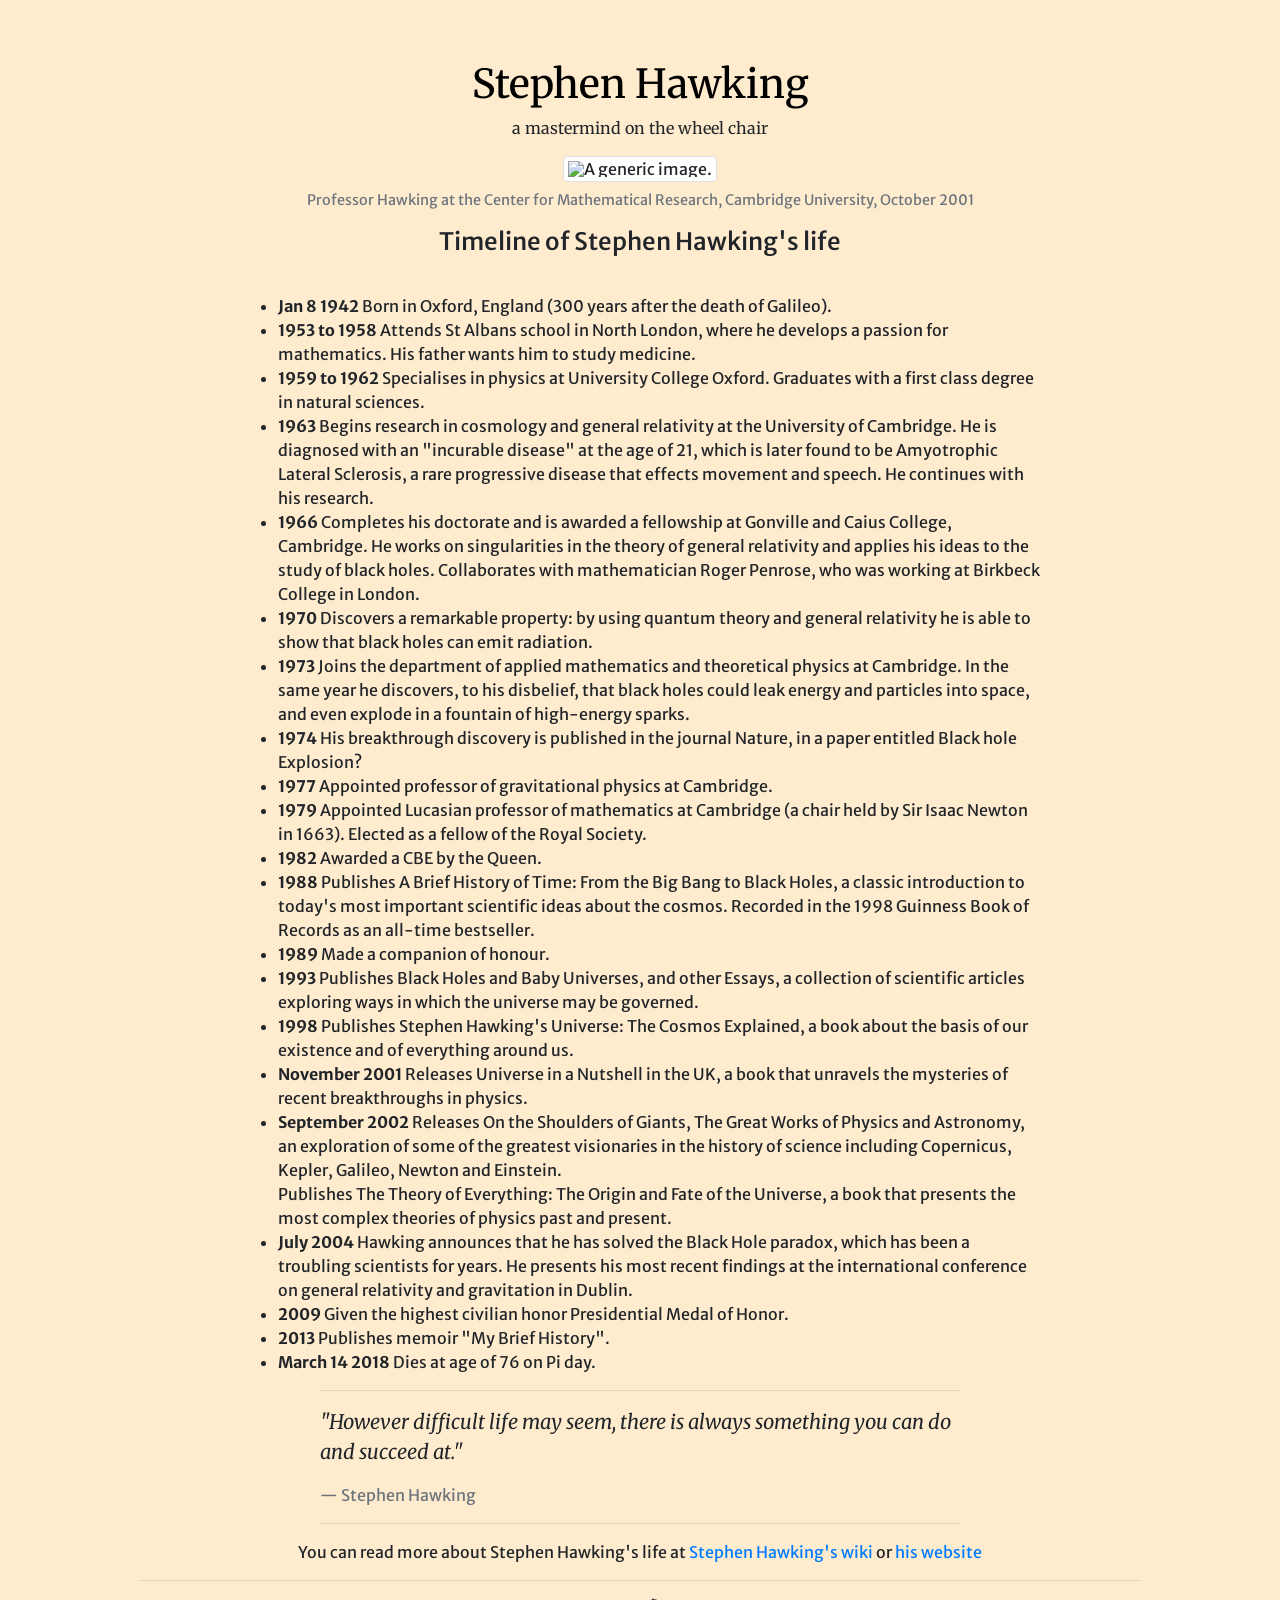
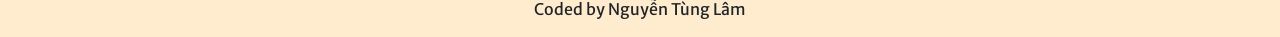
==== demo.html @ 10592b37 "'initial-version'" ====
<!DOCTYPE html>
<html lang="">
<head>
    <link rel="stylesheet" href="https://stackpath.bootstrapcdn.com/bootstrap/4.1.0/css/bootstrap.min.css" integrity="sha384-9gVQ4dYFwwWSjIDZnLEWnxCjeSWFphJiwGPXr1jddIhOegiu1FwO5qRGvFXOdJZ4" crossorigin="anonymous">
    <link rel="stylesheet" href="https://use.fontawesome.com/releases/v5.0.10/css/all.css" integrity="sha384-+d0P83n9kaQMCwj8F4RJB66tzIwOKmrdb46+porD/OvrJ+37WqIM7UoBtwHO6Nlg" crossorigin="anonymous">
    <link href="https://fonts.googleapis.com/css?family=Merriweather|Merriweather+Sans" rel="stylesheet">
    <link rel="stylesheet" href="css/styles.css">
    <meta charset="utf-8">
    <meta name="viewport" content="width=device-width, initial-scale=1.0">
    <title>Stephen Hawking - Mastermind on the wheelchair</title>
</head>
<body>
<div class="container-fluid">
    <h1 class="text-center">Stephen Hawking</h1>
    <p class="text-center" id="title-caption">a mastermind on the wheel chair</p>
    <div class="text-center">
     <figure class="figure thumbnail">
       <img src="http://img.khoahoc.tv/photos/image/2009/04/22/stephen-hawking-7.jpg" class="figure-img img-fluid rounded img-thumbnail" alt="A generic image.">
       <figcaption class="figure-caption">Professor Hawking at the Center for Mathematical Research, Cambridge University, October 2001</figcaption>
    </figure>
    </div>
    <div class="center col-xs-10 offset-xs-1 col-md-8 offset-md-2">
        <h4 class="text-center" style="padding-bottom: 30px">Timeline of Stephen Hawking's life</h4>
            <ul class="center">
                <li><strong>Jan 8 1942</strong> Born in Oxford, England (300 years after the death of Galileo).</li>
                <li><strong>1953 to 1958</strong> Attends St Albans school in North London, where he develops a passion for mathematics. His father wants him to study medicine.</li>

                <li><strong>1959 to 1962</strong> Specialises in physics at University College Oxford. Graduates with a first class degree in natural sciences.</li>
                <li><strong>1963</strong> Begins research in cosmology and general relativity at the University of Cambridge. He is diagnosed with an "incurable disease" at the age of 21, which is later found to be Amyotrophic Lateral Sclerosis, a rare progressive disease that effects movement and speech. He continues with his research.</li>
                <li><strong>1966</strong> Completes his doctorate and is awarded a fellowship at Gonville and Caius College, Cambridge. He works on singularities in the theory of general relativity and applies his ideas to the study of black holes. Collaborates with mathematician Roger Penrose, who was working at Birkbeck College in London.</li>
                <li><strong>1970</strong> Discovers a remarkable property: by using quantum theory and general relativity he is able to show that black holes can emit radiation.</li>

                <li><strong>1973</strong> Joins the department of applied mathematics and theoretical physics at Cambridge. In the same year he discovers, to his disbelief, that black holes could leak energy and particles into space, and even explode in a fountain of high-energy sparks.</li>
                <li><strong>1974</strong> His breakthrough discovery is published in the journal Nature, in a paper entitled Black hole Explosion?</li>
                <li><strong>1977</strong> Appointed professor of gravitational physics at Cambridge.</li>
                <li><strong>1979</strong> Appointed Lucasian professor of mathematics at Cambridge (a chair held by Sir Isaac Newton in 1663). Elected as a fellow of the Royal Society.</li>
                <li><strong>1982</strong> Awarded a CBE by the Queen.</li>
                <li><strong>1988</strong> Publishes A Brief History of Time: From the Big Bang to Black Holes, a classic introduction to today's most important scientific ideas about the cosmos. Recorded in the 1998 Guinness Book of Records as an all-time bestseller.</li>
                <li><strong>1989</strong> Made a companion of honour.</li>
                <li><strong>1993</strong> Publishes Black Holes and Baby Universes, and other Essays, a collection of scientific articles exploring ways in which the universe may be governed.</li>
                <li><strong>1998</strong> Publishes Stephen Hawking's Universe: The Cosmos Explained, a book about the basis of our existence and of everything around us.</li>
                <li><strong>November 2001</strong> Releases Universe in a Nutshell in the UK, a book that unravels the mysteries of recent breakthroughs in physics.</li>
                <li><strong>September 2002</strong> Releases On the Shoulders of Giants, The Great Works of Physics and Astronomy, an exploration of some of the greatest visionaries in the history of science including Copernicus, Kepler, Galileo, Newton and Einstein.
                <br>
                Publishes The Theory of Everything: The Origin and Fate of the Universe, a book that presents the most complex theories of physics past and present. </li>
                <li><Strong>July 2004</Strong> Hawking announces that he has solved the Black Hole paradox, which has been a troubling scientists for years. He presents his most recent findings at the international conference on general relativity and gravitation in Dublin.</li>
                <li><strong>2009</strong> Given the highest civilian honor  Presidential Medal of Honor.</li>
                <li><strong>2013</strong> Publishes memoir "My Brief History".</li>
                <li><strong>March 14 2018</strong> Dies at age of 76  on Pi day.</li>
            </ul>
            <hr>
        <blockquote class="blockquote col-10 offset-1">
            <p style="font-family: 'Merriweather',serif"><em>"However difficult life may seem, there is always something you can do and succeed at."</em></p>
            <footer class="blockquote-footer">Stephen Hawking</footer>
        </blockquote>
        <hr>
        <p class="text-center">You can read more about Stephen Hawking's life at <a href="https://en.wikipedia.org/wiki/Stephen_Hawking" target="_blank">Stephen Hawking's wiki</a> or <a href="http://www.hawking.org.uk/" target="_blank">his website</a></p>
        </div>
    <footer class="text-center">
        <hr>
        <p>Coded by Nguyễn Tùng Lâm</p>
    </footer>
</div>
</body>
</html>
---- css/styles.css ----
body{
    background-color: blanchedalmond;
    font-family: 'Merriweather Sans',sans-serif;
}
h1{
    padding-top: 60px;
    font-family: 'Merriweather', serif;
    color: black;
}
#title-caption{
    font-family: 'Merriweather'
}
hr{
    width: 80%;
    align-content: center;
}
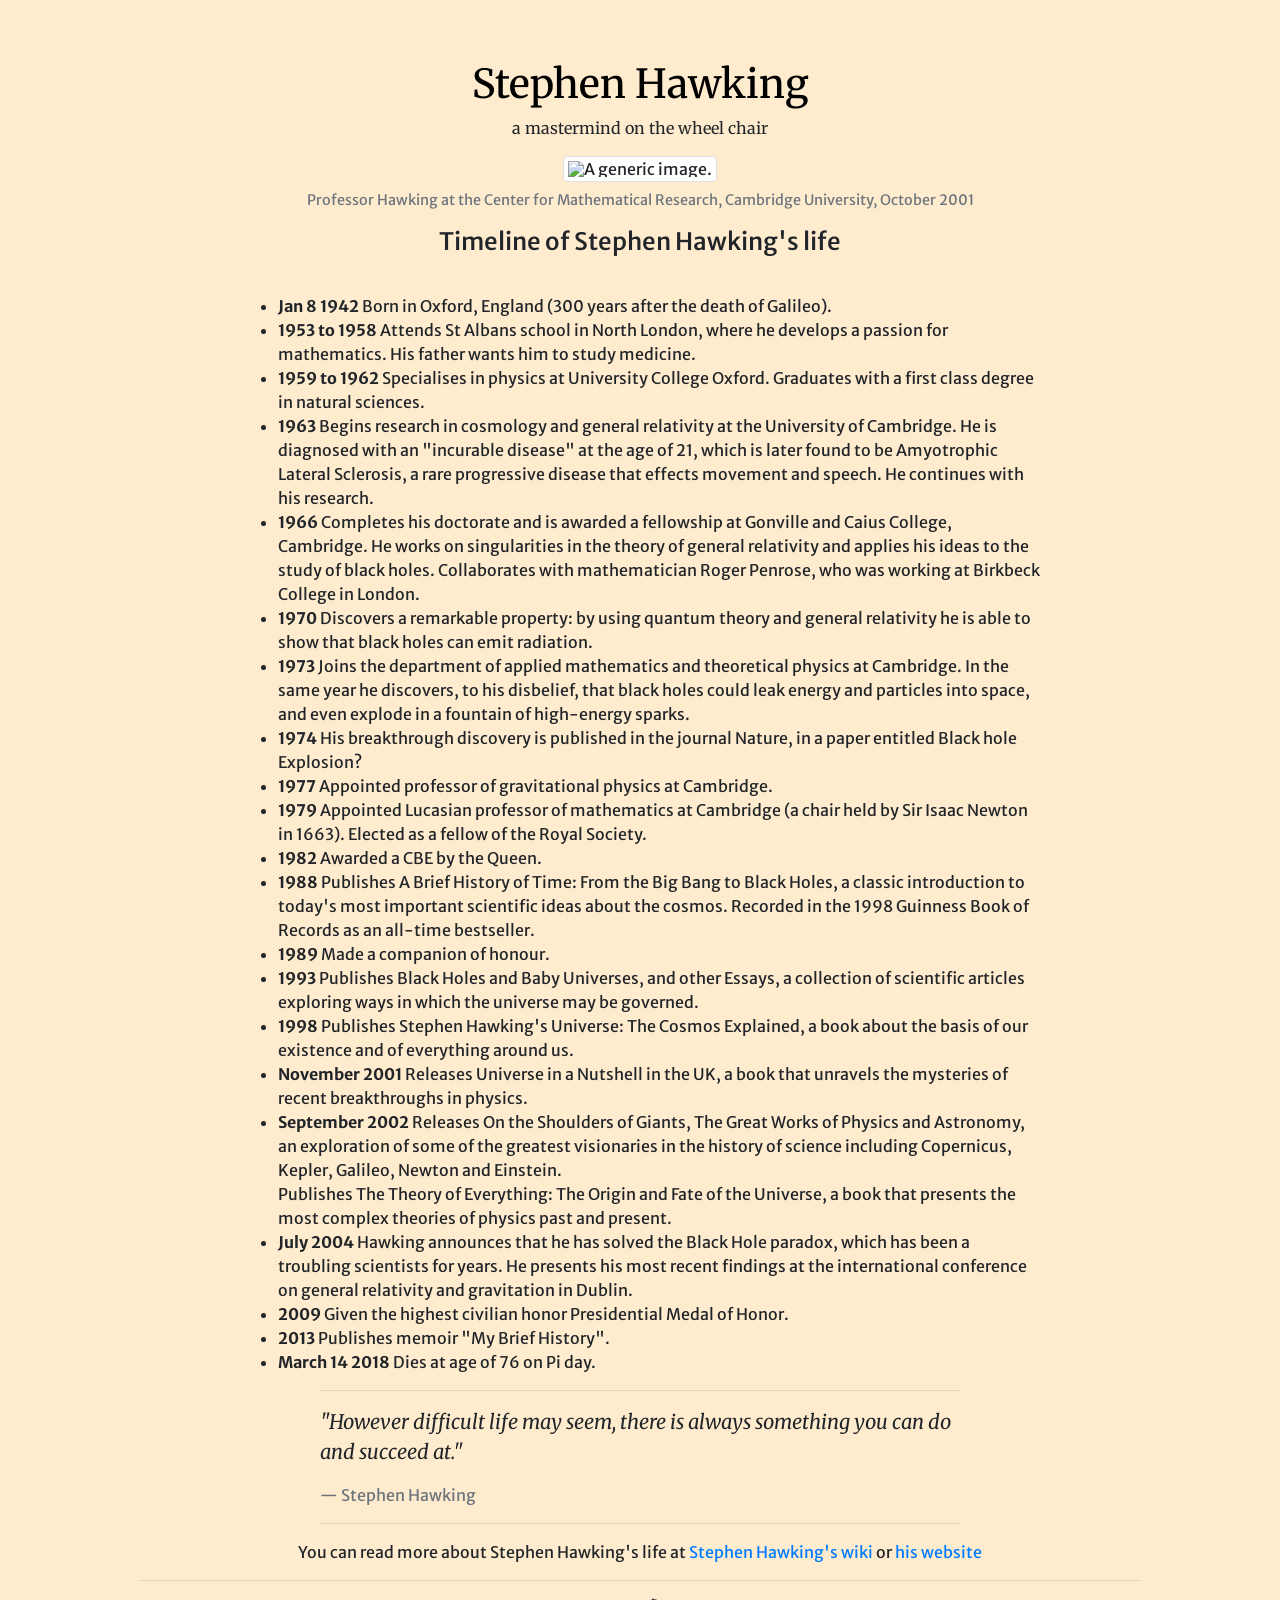
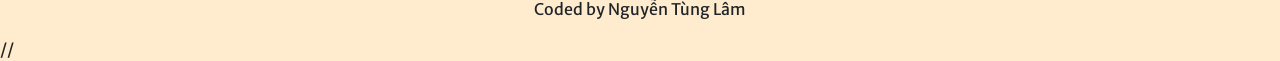
==== commit fd9544e3: "no" ====
--- a/demo.html
+++ b/demo.html
@@ -1,4 +1,5 @@
 <!DOCTYPE html>
+<!--Tribute page for Stephen Hawking-->
 <html lang="">
 <head>
     <link rel="stylesheet" href="https://stackpath.bootstrapcdn.com/bootstrap/4.1.0/css/bootstrap.min.css" integrity="sha384-9gVQ4dYFwwWSjIDZnLEWnxCjeSWFphJiwGPXr1jddIhOegiu1FwO5qRGvFXOdJZ4" crossorigin="anonymous">
@@ -63,3 +64,4 @@
 </div>
 </body>
 </html>
+//
